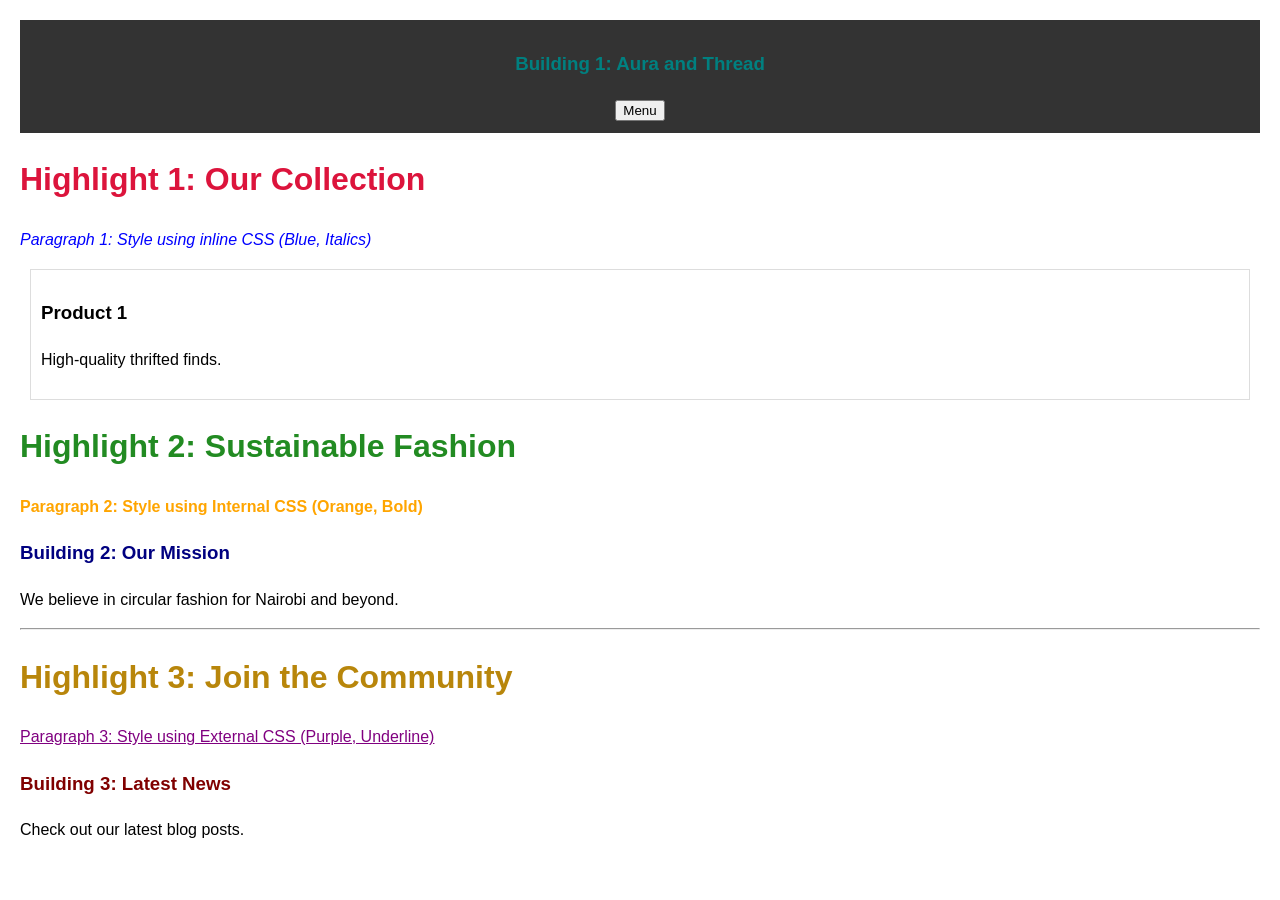
==== INDEX.html @ 4486a5f6 "Rename INDEX.HTML to INDEX.html" ====
<!DOCTYPE html>
<html lang="en">
<head>
    <meta charset="UTF-8">
    <meta name="viewport" content="width=device-width, initial-scale=1.0">
    <title>Aura and Thread</title>
    <link rel="stylesheet" href="styles.css">
    
    <style>
        /* Internal CSS (Orange Bold Paragraphs & Green Highlights) */
        .internal-p {
            color: orange;
            font-weight: bold;
        }
        .highlight-internal {
            color: forestgreen;
        }
        .building-internal {
            color: navy;
        }
        
        /* Layout Styles */
        body { font-family: sans-serif; line-height: 1.6; margin: 20px; }
        .hidden { display: none; }
        #lightbox { 
            position: fixed; top: 0; left: 0; width: 100%; height: 100%; 
            background: rgba(0,0,0,0.8); display: none; justify-content: center; align-items: center; 
        }
        #lightbox.active { display: flex; }
        .product-item { border: 1px solid #ddd; padding: 10px; margin: 10px; cursor: pointer; }
    </style>
</head>
<body>

    <header>
        <h3 style="color: teal;">Building 1: Aura and Thread</h3>
        <nav id="mobile-nav">
            <button id="menu-toggle">Menu</button>
            <ul id="nav-list" class="hidden">
                <li><a href="#about">About</a></li>
                <li><a href="#products">Products</a></li>
                <li><a href="#contact">Contact</a></li>
            </ul>
        </nav>
    </header>

    <main>
        <h1 style="color: crimson;">Highlight 1: Our Collection</h1>
        
        <section id="product-showcase">
            <p style="color: blue; font-style: italic;">Paragraph 1: Style using inline CSS (Blue, Italics)</p>
            
            <div class="product-item" onclick="openLightbox('image1.jpg')">
                <h3>Product 1</h3>
                <p>High-quality thrifted finds.</p>
            </div>
        </section>

        <h1 class="highlight-internal">Highlight 2: Sustainable Fashion</h1>
        
        <section id="about">
            <p class="internal-p">Paragraph 2: Style using Internal CSS (Orange, Bold)</p>
            
            <h3 class="building-internal">Building 2: Our Mission</h3>
            <p>We believe in circular fashion for Nairobi and beyond.</p>
        </section>

        <hr>

        <h1 class="highlight-external">Highlight 3: Join the Community</h1>

        <section id="blog">
            <p class="external-p">Paragraph 3: Style using External CSS (Purple, Underline)</p>
            
            <h3 class="building-external">Building 3: Latest News</h3>
            <p>Check out our latest blog posts.</p>
        </section>
    </main>

    <div id="lightbox" onclick="closeLightbox()">
        <img class="lightbox-img" src="" alt="Large View">
    </div>

    <script src="scripts.js"></script>
</body>
</html>
---- styles.css ----
header { background-color: #333; color: #fff; padding: 10px 0; text-align: center; }
.nav { display: flex; justify-content: center; list-style: none; padding: 0; }
.nav li { margin: 0 15px; }
.nav a { color: #fff; text-decoration: none; transition: color 0.3s; }
.nav a:hover { color: #f39c12; }

.hero { 
    background: #fce4ec; /* Placeholder color since image isn't loaded */
    height: 40vh; display: flex; align-items: center; justify-content: center; text-align: center; 
}

.gallery { display: grid; grid-template-columns: repeat(auto-fill, minmax(200px, 1fr)); gap: 10px; margin: 20px; }
.product { border: 1px solid #ccc; border-radius: 8px; padding: 15px; text-align: center; transition: transform 0.3s; }
.product:hover { transform: scale(1.05); }

.external-p {
    color: purple;
    text-decoration: underline;
}

.highlight-external {
    color: darkgoldenrod;
}

.building-external {
    color: maroon;
}

/* Footer Fix */
.footer { background-color: #333; color: white; text-align: center; padding: 20px 0; margin-top: 20px; }
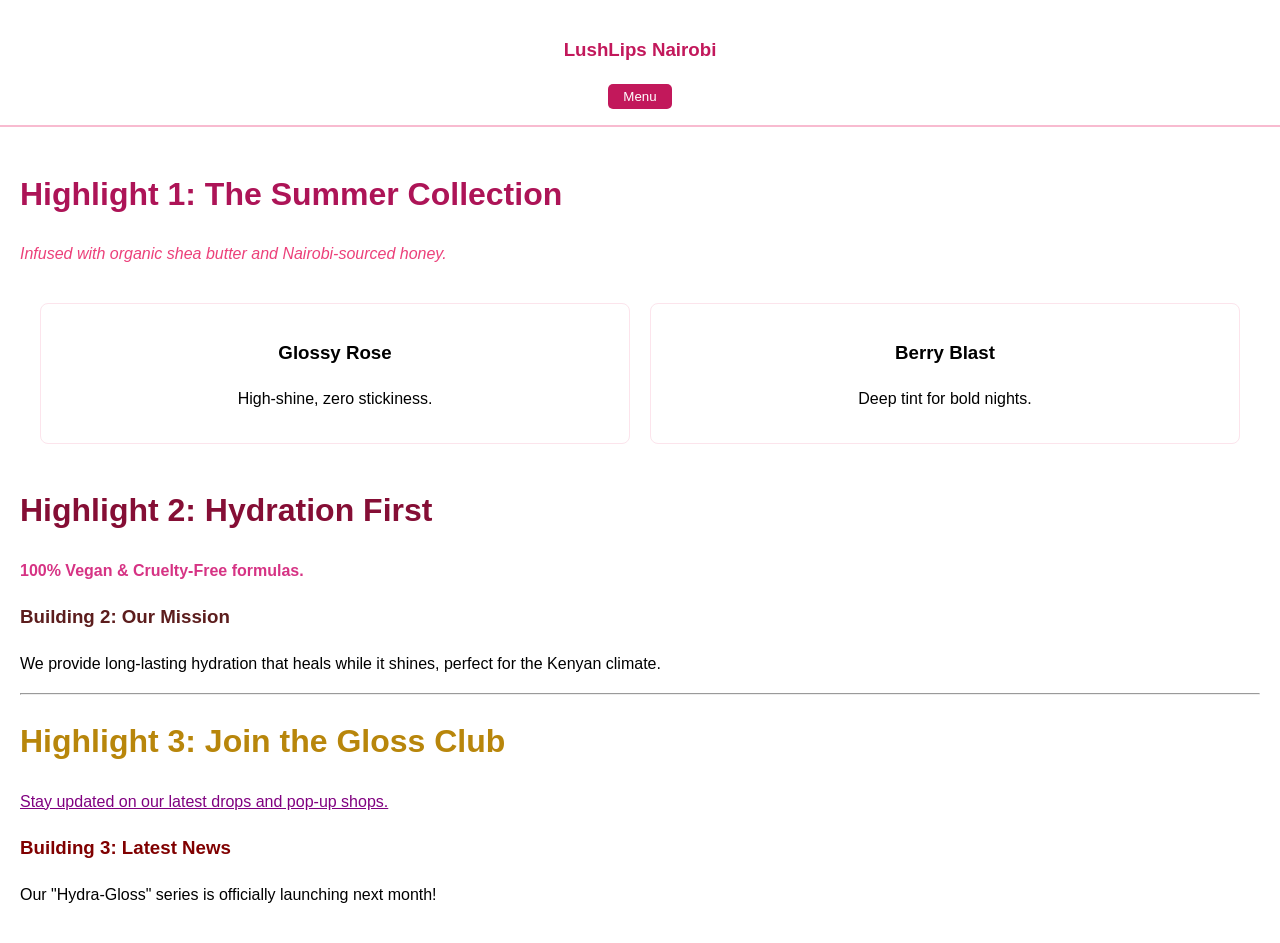
==== commit 05d0a738: "Update INDEX.html" ====
--- a/INDEX.html
+++ b/INDEX.html
@@ -3,82 +3,81 @@
 <head>
     <meta charset="UTF-8">
     <meta name="viewport" content="width=device-width, initial-scale=1.0">
-    <title>Aura and Thread</title>
+    <title>LushLips | Premium Lip Care</title>
     <link rel="stylesheet" href="styles.css">
-    
     <style>
-        /* Internal CSS (Orange Bold Paragraphs & Green Highlights) */
-        .internal-p {
-            color: orange;
-            font-weight: bold;
-        }
-        .highlight-internal {
-            color: forestgreen;
-        }
-        .building-internal {
-            color: navy;
-        }
+        /* Internal CSS for specific branding */
+        .internal-p { color: #d63384; font-weight: bold; } /* Deep Pink */
+        .highlight-internal { color: #850e35; } /* Berry Red */
+        .building-internal { color: #5c1d1d; }
         
-        /* Layout Styles */
-        body { font-family: sans-serif; line-height: 1.6; margin: 20px; }
+        body { font-family: 'Segoe UI', Tahoma, Geneva, Verdana, sans-serif; line-height: 1.6; margin: 0; padding: 0; }
+        header { background: #fff; padding: 1rem; border-bottom: 2px solid #f8bbd0; position: sticky; top: 0; z-index: 100; }
+        
         .hidden { display: none; }
         #lightbox { 
             position: fixed; top: 0; left: 0; width: 100%; height: 100%; 
-            background: rgba(0,0,0,0.8); display: none; justify-content: center; align-items: center; 
+            background: rgba(0,0,0,0.9); display: none; justify-content: center; align-items: center; z-index: 1000;
         }
         #lightbox.active { display: flex; }
-        .product-item { border: 1px solid #ddd; padding: 10px; margin: 10px; cursor: pointer; }
+        #lightbox img { max-width: 80%; max-height: 80%; border: 5px solid white; }
+        
+        .product-grid { display: grid; grid-template-columns: repeat(auto-fit, minmax(250px, 1fr)); gap: 20px; padding: 20px; }
+        .product-item { border: 1px solid #fce4ec; border-radius: 8px; padding: 15px; text-align: center; transition: 0.3s; cursor: pointer; }
+        .product-item:hover { box-shadow: 0 5px 15px rgba(0,0,0,0.1); transform: translateY(-5px); }
     </style>
 </head>
 <body>
 
     <header>
-        <h3 style="color: teal;">Building 1: Aura and Thread</h3>
+        <h3 style="color: #c2185b;">LushLips Nairobi</h3>
         <nav id="mobile-nav">
-            <button id="menu-toggle">Menu</button>
-            <ul id="nav-list" class="hidden">
-                <li><a href="#about">About</a></li>
-                <li><a href="#products">Products</a></li>
-                <li><a href="#contact">Contact</a></li>
+            <button id="menu-toggle" style="background: #c2185b; color: white; border: none; padding: 5px 15px; border-radius: 5px;">Menu</button>
+            <ul id="nav-list" class="hidden" style="list-style: none; padding: 10px 0;">
+                <li><a href="#product-showcase">Shop Gloss</a></li>
+                <li><a href="#about">Our Secret</a></li>
+                <li><a href="#blog">Lip Care Tips</a></li>
             </ul>
         </nav>
     </header>
 
-    <main>
-        <h1 style="color: crimson;">Highlight 1: Our Collection</h1>
+    <main style="padding: 20px;">
+        <h1 style="color: #ad1457;">Highlight 1: The Summer Collection</h1>
         
-        <section id="product-showcase">
-            <p style="color: blue; font-style: italic;">Paragraph 1: Style using inline CSS (Blue, Italics)</p>
-            
-            <div class="product-item" onclick="openLightbox('image1.jpg')">
-                <h3>Product 1</h3>
-                <p>High-quality thrifted finds.</p>
+        <p style="color: #ec407a; font-style: italic;">Infused with organic shea butter and Nairobi-sourced honey.</p>
+
+        <section id="product-showcase" class="product-grid">
+            <div class="product-item" onclick="openLightbox('https://images.unsplash.com/photo-1586790170083-2f9ceadc732d?q=80&w=500')">
+                <h3>Glossy Rose</h3>
+                <p>High-shine, zero stickiness.</p>
+            </div>
+            <div class="product-item" onclick="openLightbox('https://images.unsplash.com/photo-1625093742435-6fa192b6fb10?q=80&w=500')">
+                <h3>Berry Blast</h3>
+                <p>Deep tint for bold nights.</p>
             </div>
         </section>
 
-        <h1 class="highlight-internal">Highlight 2: Sustainable Fashion</h1>
+        <h1 class="highlight-internal">Highlight 2: Hydration First</h1>
         
         <section id="about">
-            <p class="internal-p">Paragraph 2: Style using Internal CSS (Orange, Bold)</p>
-            
+            <p class="internal-p">100% Vegan & Cruelty-Free formulas.</p>
             <h3 class="building-internal">Building 2: Our Mission</h3>
-            <p>We believe in circular fashion for Nairobi and beyond.</p>
+            <p>We provide long-lasting hydration that heals while it shines, perfect for the Kenyan climate.</p>
         </section>
 
         <hr>
 
-        <h1 class="highlight-external">Highlight 3: Join the Community</h1>
+        <h1 class="highlight-external">Highlight 3: Join the Gloss Club</h1>
 
         <section id="blog">
-            <p class="external-p">Paragraph 3: Style using External CSS (Purple, Underline)</p>
-            
+            <p class="external-p">Stay updated on our latest drops and pop-up shops.</p>
             <h3 class="building-external">Building 3: Latest News</h3>
-            <p>Check out our latest blog posts.</p>
+            <p>Our "Hydra-Gloss" series is officially launching next month!</p>
         </section>
     </main>
 
     <div id="lightbox" onclick="closeLightbox()">
-        <img class="lightbox-img" src="" alt="Large View">
+        <img id="lightbox-img" src="" alt="Large Product View">
     </div>
 
     <script src="scripts.js"></script>
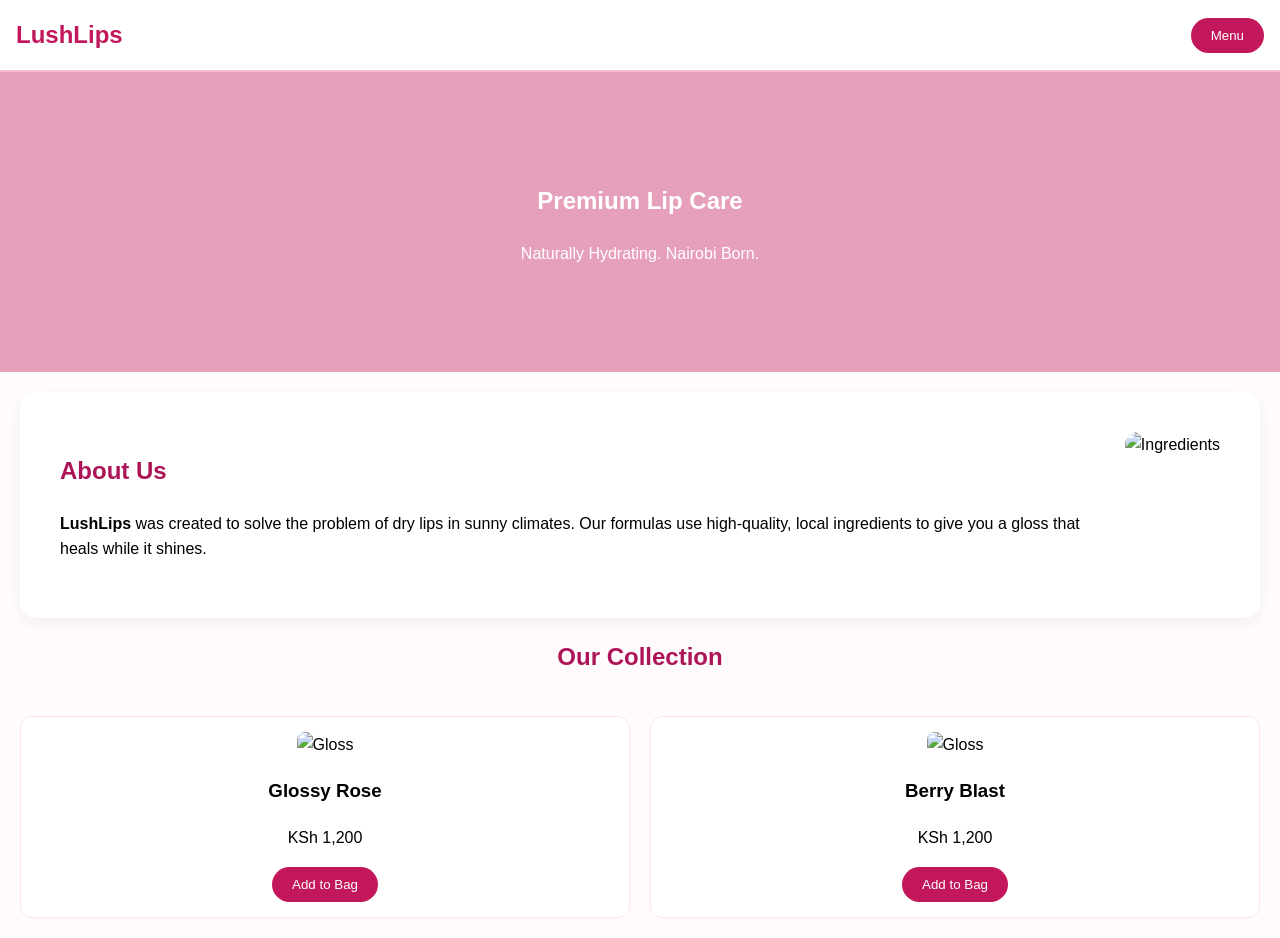
==== commit 3ff693d2: "Update INDEX.html" ====
--- a/INDEX.html
+++ b/INDEX.html
@@ -4,82 +4,108 @@
     <meta charset="UTF-8">
     <meta name="viewport" content="width=device-width, initial-scale=1.0">
     <title>LushLips | Premium Lip Care</title>
-    <link rel="stylesheet" href="styles.css">
+    
     <style>
-        /* Internal CSS for specific branding */
-        .internal-p { color: #d63384; font-weight: bold; } /* Deep Pink */
-        .highlight-internal { color: #850e35; } /* Berry Red */
-        .building-internal { color: #5c1d1d; }
+        /* === GLOBAL STYLES === */
+        body { font-family: 'Segoe UI', sans-serif; margin: 0; line-height: 1.6; background-color: #fffafb; }
+        header { background: white; padding: 1rem; border-bottom: 2px solid #f8bbd0; display: flex; justify-content: space-between; align-items: center; position: sticky; top: 0; z-index: 1000; }
         
-        body { font-family: 'Segoe UI', Tahoma, Geneva, Verdana, sans-serif; line-height: 1.6; margin: 0; padding: 0; }
-        header { background: #fff; padding: 1rem; border-bottom: 2px solid #f8bbd0; position: sticky; top: 0; z-index: 100; }
-        
+        /* === HERO SECTION === */
+        .hero {
+            background: linear-gradient(rgba(194, 24, 91, 0.4), rgba(194, 24, 91, 0.4)), url('https://images.unsplash.com/photo-1522335789203-aabd1fc54bc9?q=80&w=1200');
+            background-size: cover; background-position: center; height: 300px;
+            display: flex; align-items: center; justify-content: center; text-align: center; color: white;
+        }
+
+        /* === ABOUT SECTION === */
+        .about-container { display: flex; flex-wrap: wrap; gap: 20px; padding: 40px; background: #fff; margin: 20px; border-radius: 15px; box-shadow: 0 5px 15px rgba(0,0,0,0.05); }
+        .about-text { flex: 1; min-width: 300px; }
+        .about-image img { width: 100%; max-width: 400px; border-radius: 15px; }
+
+        /* === PRODUCT GRID === */
+        .product-grid { display: grid; grid-template-columns: repeat(auto-fit, minmax(250px, 1fr)); gap: 20px; padding: 20px; }
+        .product-card { background: white; border: 1px solid #fce4ec; border-radius: 12px; padding: 15px; text-align: center; cursor: pointer; transition: 0.3s; }
+        .product-card:hover { transform: translateY(-5px); box-shadow: 0 10px 20px rgba(0,0,0,0.1); }
+        .product-card img { width: 100%; border-radius: 8px; }
+
+        /* === LIGHTBOX === */
+        #lightbox { position: fixed; top: 0; left: 0; width: 100%; height: 100%; background: rgba(0,0,0,0.9); display: none; justify-content: center; align-items: center; z-index: 2000; }
+        #lightbox.active { display: flex; }
+        #lightbox img { max-width: 90%; max-height: 80%; border: 4px solid white; }
+
+        /* === UTILITY === */
         .hidden { display: none; }
-        #lightbox { 
-            position: fixed; top: 0; left: 0; width: 100%; height: 100%; 
-            background: rgba(0,0,0,0.9); display: none; justify-content: center; align-items: center; z-index: 1000;
-        }
-        #lightbox.active { display: flex; }
-        #lightbox img { max-width: 80%; max-height: 80%; border: 5px solid white; }
-        
-        .product-grid { display: grid; grid-template-columns: repeat(auto-fit, minmax(250px, 1fr)); gap: 20px; padding: 20px; }
-        .product-item { border: 1px solid #fce4ec; border-radius: 8px; padding: 15px; text-align: center; transition: 0.3s; cursor: pointer; }
-        .product-item:hover { box-shadow: 0 5px 15px rgba(0,0,0,0.1); transform: translateY(-5px); }
+        .btn { background: #c2185b; color: white; border: none; padding: 10px 20px; border-radius: 20px; cursor: pointer; }
     </style>
 </head>
 <body>
 
     <header>
-        <h3 style="color: #c2185b;">LushLips Nairobi</h3>
-        <nav id="mobile-nav">
-            <button id="menu-toggle" style="background: #c2185b; color: white; border: none; padding: 5px 15px; border-radius: 5px;">Menu</button>
-            <ul id="nav-list" class="hidden" style="list-style: none; padding: 10px 0;">
-                <li><a href="#product-showcase">Shop Gloss</a></li>
-                <li><a href="#about">Our Secret</a></li>
-                <li><a href="#blog">Lip Care Tips</a></li>
+        <h2 style="color: #c2185b; margin: 0;">LushLips</h2>
+        <nav>
+            <button class="btn" onclick="toggleMenu()">Menu</button>
+            <ul id="nav-list" class="hidden" style="position: absolute; background: white; right: 20px; top: 60px; padding: 15px; border: 1px solid #ddd; list-style: none;">
+                <li><a href="#about">About Us</a></li>
+                <li><a href="#products">Shop</a></li>
             </ul>
         </nav>
     </header>
 
-    <main style="padding: 20px;">
-        <h1 style="color: #ad1457;">Highlight 1: The Summer Collection</h1>
+    <section class="hero">
+        <div>
+            <h1>Premium Lip Care</h1>
+            <p>Naturally Hydrating. Nairobi Born.</p>
+        </div>
+    </section>
+
+    <section id="about" class="about-container">
+        <div class="about-text">
+            <h2 style="color: #ad1457;">About Us</h2>
+            <p><strong>LushLips</strong> was created to solve the problem of dry lips in sunny climates. Our formulas use high-quality, local ingredients to give you a gloss that heals while it shines.</p>
+        </div>
+        <div class="about-image">
+            <img src="https://images.unsplash.com/photo-1617343251257-b5074e8992ce?q=80&w=400" alt="Ingredients">
+        </div>
+    </section>
+
+    <h2 style="text-align: center; color: #ad1457;">Our Collection</h2>
+    
+    <section id="products" class="product-grid">
+        <div class="product-card" onclick="openLightbox('https://images.unsplash.com/photo-1586790170083-2f9ceadc732d?q=80&w=800')">
+            <img src="https://images.unsplash.com/photo-1586790170083-2f9ceadc732d?q=80&w=400" alt="Gloss">
+            <h3>Glossy Rose</h3>
+            <p>KSh 1,200</p>
+            <button class="btn" onclick="addToCart(event, 'Glossy Rose')">Add to Bag</button>
+        </div>
         
-        <p style="color: #ec407a; font-style: italic;">Infused with organic shea butter and Nairobi-sourced honey.</p>
+        <div class="product-card" onclick="openLightbox('https://images.unsplash.com/photo-1625093742435-6fa192b6fb10?q=80&w=800')">
+            <img src="https://images.unsplash.com/photo-1625093742435-6fa192b6fb10?q=80&w=400" alt="Gloss">
+            <h3>Berry Blast</h3>
+            <p>KSh 1,200</p>
+            <button class="btn" onclick="addToCart(event, 'Berry Blast')">Add to Bag</button>
+        </div>
+    </section>
 
-        <section id="product-showcase" class="product-grid">
-            <div class="product-item" onclick="openLightbox('https://images.unsplash.com/photo-1586790170083-2f9ceadc732d?q=80&w=500')">
-                <h3>Glossy Rose</h3>
-                <p>High-shine, zero stickiness.</p>
-            </div>
-            <div class="product-item" onclick="openLightbox('https://images.unsplash.com/photo-1625093742435-6fa192b6fb10?q=80&w=500')">
-                <h3>Berry Blast</h3>
-                <p>Deep tint for bold nights.</p>
-            </div>
-        </section>
-
-        <h1 class="highlight-internal">Highlight 2: Hydration First</h1>
-        
-        <section id="about">
-            <p class="internal-p">100% Vegan & Cruelty-Free formulas.</p>
-            <h3 class="building-internal">Building 2: Our Mission</h3>
-            <p>We provide long-lasting hydration that heals while it shines, perfect for the Kenyan climate.</p>
-        </section>
-
-        <hr>
-
-        <h1 class="highlight-external">Highlight 3: Join the Gloss Club</h1>
-
-        <section id="blog">
-            <p class="external-p">Stay updated on our latest drops and pop-up shops.</p>
-            <h3 class="building-external">Building 3: Latest News</h3>
-            <p>Our "Hydra-Gloss" series is officially launching next month!</p>
-        </section>
-    </main>
-
-    <div id="lightbox" onclick="closeLightbox()">
-        <img id="lightbox-img" src="" alt="Large Product View">
+    <div id="lightbox" onclick="this.classList.remove('active')">
+        <img id="lightbox-img" src="">
     </div>
 
-    <script src="scripts.js"></script>
+    <script>
+        function toggleMenu() {
+            document.getElementById('nav-list').classList.toggle('hidden');
+        }
+
+        function openLightbox(src) {
+            const lb = document.getElementById('lightbox');
+            document.getElementById('lightbox-img').src = src;
+            lb.classList.add('active');
+        }
+
+        function addToCart(event, name) {
+            event.stopPropagation(); // Stops the lightbox from opening
+            alert(name + " added to your bag! 💄");
+        }
+    </script>
+
 </body>
 </html>
